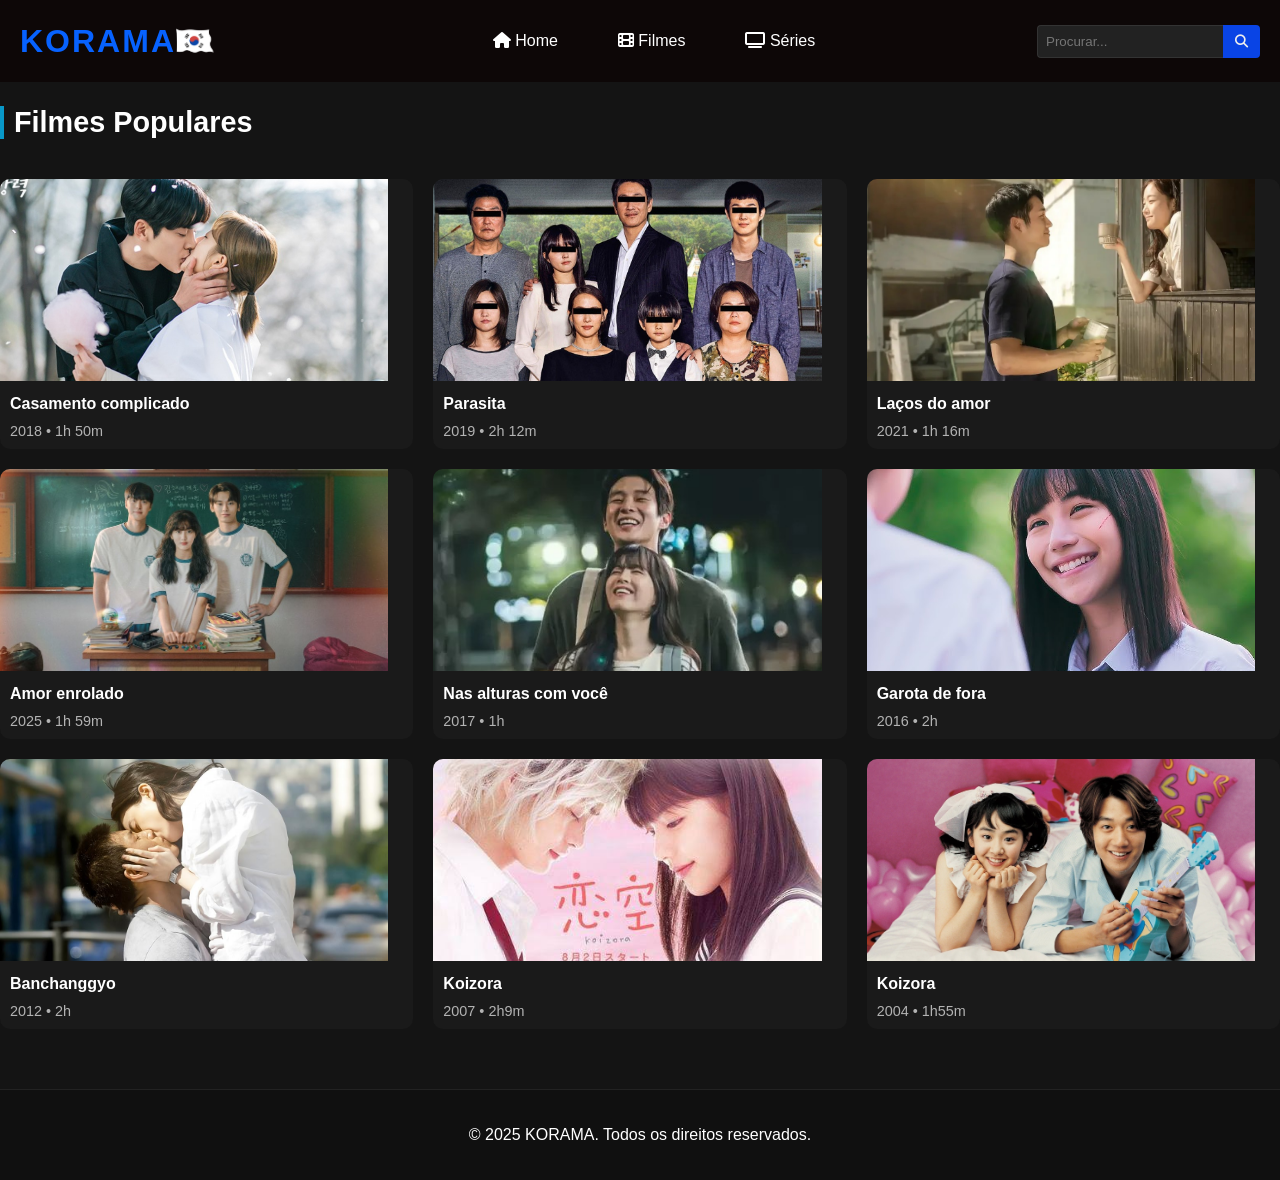
==== Streaming (ME)/filmes.html @ 6b12c861 "Add files via upload" ====
<!DOCTYPE html>
<html lang="pt-BR">
<head>
  <meta charset="UTF-8">
  <meta name="viewport" content="width=device-width, initial-scale=1.0">
  <title>korama</title>
  <link rel="stylesheet" href="filmes.css">

  <link rel="stylesheet" href="https://cdnjs.cloudflare.com/ajax/libs/font-awesome/6.4.0/css/all.min.css">
</head>
<body>

  <header>
  
  <div class="coreia">
    <a href="index.html" class="korama"><h1>KORAMA</h1></a>
    <img src="./coreia.png" alt="Bandeira da Coreia do Sul" >
  </div>
  
  <nav>
    <ul>
      <li><a href="index.html"><i class="fas fa-home"></i> Home</a></li>
      <li><a href="./filmes.html"><i class="fas fa-film"></i> Filmes</a></li>
      <li><a href="./serie.html"><i class="fas fa-tv"></i> Séries</a></li>
    </ul>
  </nav>
  <div class="search-box">
    <input type="text" placeholder="Procurar...">
    <button><i class="fas fa-search"></i></button>
  </div>
</header>
</body>
</html>

  <!-- Seção de Filmes -->
    <section class="movies-section">
      <h2>Filmes Populares</h2>
      <div class="cards">
        <!-- Cartão de Filme -->
         <div class="card">
        <span class="rank"></span>
        <img src="./dorama7.jpeg" alt="Casamento complicado">
        <h3>Casamento complicado</h3>
        <p>2018 • 1h 50m</p>
        </div>

        <div class="card">
        <span class="rank"></span>
        <img src="./dorama8.jpeg" alt="Parasita">
        <h3>Parasita</h3>
        <p>2019 • 2h 12m</p>
        </div>

        <div class="card">
        <span class="rank"></span>
        <img src="./dorama9.jpeg" alt="Laços do amor">
        <h3>Laços do amor</h3>
        <p>2021 • 1h 16m</p>
        </div>

         <div class="card">
        <span class="rank"></span>
        <img src="./dorama10.jpeg" alt="Amor enrolado">
        <h3>Amor enrolado</h3>
        <p>2025 • 1h 59m</p>
        </div>

         <div class="card">
        <span class="rank"></span>
        <img src="./dorama11.jpeg" alt="Nas alturas com você">
        <h3>Nas alturas com você</h3>
        <p>2017 • 1h</p>
        </div>

        <div class="card">
        <span class="rank"></span>
        <img src="./dorama12.jpeg" alt="Garota de fora">
        <h3>Garota de fora</h3>
        <p>2016 • 2h</p>
        </div>

        <div class="card">
        <span class="rank"></span>
        <img src="./dorama19.jpg" alt="Banchanggyo">
        <h3>Banchanggyo</h3>
        <p>2012 • 2h</p>
        </div>

        <div class="card">
        <span class="rank"></span>
        <img src="./dorama20.jpeg" alt="Koizora">
        <h3>Koizora</h3>
        <p>2007 • 2h9m</p>
        </div>

        <div class="card">
        <span class="rank"></span>
        <img src="./dorama21.jpg" alt="Koizora">
        <h3>Koizora</h3>
        <p>2004 • 1h55m</p>
        </div>



      </div>
    </section>
        </div>
        <!-- Repita os cartões conforme necessário -->
      </div>
    </section>
  </main>

    <footer>
      <p>&copy; 2025 KORAMA. Todos os direitos reservados.</p>
    </footer>
</body>
</html>
---- Streaming (ME)/filmes.css ----
body {
    font-family: Arial, sans-serif;
    background-color: #141414;
    color: #fff;
    margin: 0;
    padding: 0;
}

/*coreia*/
img {
margin-left: -25px;

}

/* Logo */
.logo {
  font-size: 28px;
  font-weight: bold;
  color: rgb(0, 94, 255);
  letter-spacing: 2px;
}
/* cabeçalho */
header {
  display: flex;
  justify-content: space-between; /* separa logo, menu e search */
  align-items: center;
  padding: 1px 20px;
  background-color: #0d0707; /* estilo Netflix */
}

/* Menu */
nav ul {
  list-style: none;
  display: flex;
  gap: 60px;
}

/* Barra de pesquisa */
.search-box {
  display: flex;
  align-items: center;
}

/* cor dos icones*/
nav ul li a {
  text-decoration: none;
  color: white;
  gap: 1230px;
  font-size: 16px;
  transition: 0.7s;
 
}

.search-box {
    display: flex;
}

.search-box input {
    border: 1px solid #333;
    background-color: #222;
    color: #fff;
    padding: 8px;
    border-radius: 4px 0 0 4px;
    border-right: none;
}

.search-box button {
    background-color: #0944e5;
    border: none;
    color: #ededed;
    padding: 9px 12px;
    border-radius: 0 4px 4px 0;
    cursor: pointer;
}

main {
    padding: 20px 40px;
}

footer {
    text-align: center;
    padding: 20px;
    margin-top: 40px;
    border-top: 1px solid #222;
    background-color: #101010;
}

h2 {
    font-size: 1.8rem;
    border-left: 4px solid #0898c8;
    padding-left: 10px;
    margin-bottom: 20px;
}

.watch-button {
    background-color: #101322;
    border: none;
    color: white;
    padding: 10px 20px;
    font-size: 1rem;
    cursor: pointer;
    border-radius: 5px;
    transition: background-color 0.6s;
}



.ler-mais {
    color: #a1b0b3;
    font-size: 12px;
    cursor: pointer;
}

.coreia {
    display: flex;
    align-items: center;
   justify-content: flex-start;
}

.coreia img {
   width: 80px;
   height: 80px;
   object-fit: contain;
}

.korama {
    color: rgb(7, 98, 255);
    letter-spacing: 2px;
    text-decoration: none;
}

/* Container de cards */
.cards {
  display: grid;
  grid-template-columns: repeat(3, 1fr); /* 3 colunas */
  gap: 20px;
  padding: 20px 0;
}

/* Cada card */
.card {
    background: #1a1a1a;
  border-radius: 10px;
  overflow: hidden;
  position: relative;
  transition: transform 0.3s;
  width: 100%;
}
.card:hover {
  transform: scale(1.05);
}

.card img {
 width: 100%; /* Ajuste automático ao grid */
  height: 202px;
  object-fit: cover;
}


/* Títulos e textos */
.card h3 {
  font-size: 1rem;
  margin: 10px;
}

.card p {
  color: #b3b3b3;
  margin: 0 10px 10px;
  font-size: 0.9rem;
}

.ver-mais{
  background-color: #101736;
  border: none;
  color: white;
  padding: 10px 20px;
  font-size: 1rem;
  cursor: pointer;
  border-radius: 5px;
  
}
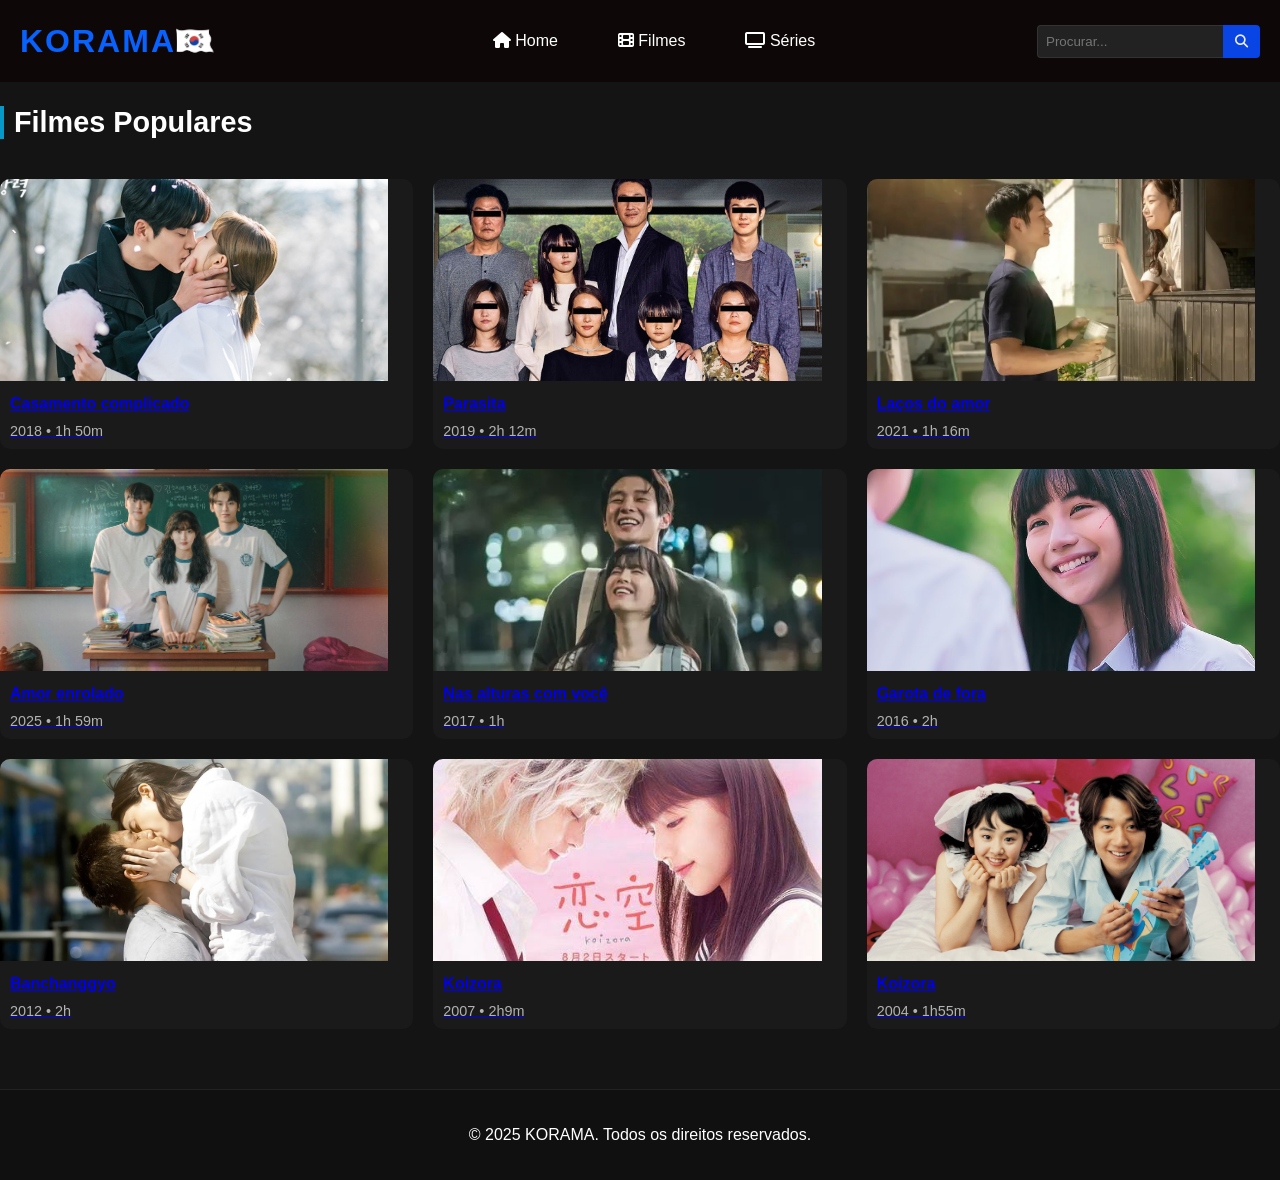
==== commit 6b01bd00: "Update filmes.html" ====
--- a/Streaming (ME)/filmes.html
+++ b/Streaming (ME)/filmes.html
@@ -21,7 +21,7 @@
     <ul>
       <li><a href="index.html"><i class="fas fa-home"></i> Home</a></li>
       <li><a href="./filmes.html"><i class="fas fa-film"></i> Filmes</a></li>
-      <li><a href="./serie.html"><i class="fas fa-tv"></i> Séries</a></li>
+      <li><a href="./series.html"><i class="fas fa-tv"></i> Séries</a></li>
     </ul>
   </nav>
   <div class="search-box">
@@ -36,76 +36,92 @@
     <section class="movies-section">
       <h2>Filmes Populares</h2>
       <div class="cards">
-        <!-- Cartão de Filme -->
-         <div class="card">
-        <span class="rank"></span>
-        <img src="./dorama7.jpeg" alt="Casamento complicado">
-        <h3>Casamento complicado</h3>
-        <p>2018 • 1h 50m</p>
-        </div>
+        <a href="serie-modelo.html" class="card-link">
+          <div class="card">
+            <span class="rank"></span>
+            <img src="./dorama7.jpeg" alt="Casamento complicado">
+            <h3>Casamento complicado</h3>
+            <p>2018 • 1h 50m</p>
+          </div>
+        </a>
+     
 
+<a href="serie-modelo.html" class="card-link">
         <div class="card">
         <span class="rank"></span>
         <img src="./dorama8.jpeg" alt="Parasita">
         <h3>Parasita</h3>
         <p>2019 • 2h 12m</p>
         </div>
+</a>
 
+<a href="serie-modelo.html" class="card-link">
         <div class="card">
         <span class="rank"></span>
         <img src="./dorama9.jpeg" alt="Laços do amor">
         <h3>Laços do amor</h3>
         <p>2021 • 1h 16m</p>
         </div>
+</a>
 
+<a href="serie-modelo.html" class="card-link">
          <div class="card">
         <span class="rank"></span>
         <img src="./dorama10.jpeg" alt="Amor enrolado">
         <h3>Amor enrolado</h3>
         <p>2025 • 1h 59m</p>
         </div>
+</a>
 
+<a href="serie-modelo.html" class="card-link">
          <div class="card">
         <span class="rank"></span>
         <img src="./dorama11.jpeg" alt="Nas alturas com você">
         <h3>Nas alturas com você</h3>
         <p>2017 • 1h</p>
         </div>
+</a>
 
+<a href="serie-modelo.html" class="card-link">
         <div class="card">
         <span class="rank"></span>
         <img src="./dorama12.jpeg" alt="Garota de fora">
         <h3>Garota de fora</h3>
         <p>2016 • 2h</p>
         </div>
+</a>
 
+<a href="serie-modelo.html" class="card-link">
         <div class="card">
         <span class="rank"></span>
         <img src="./dorama19.jpg" alt="Banchanggyo">
         <h3>Banchanggyo</h3>
         <p>2012 • 2h</p>
         </div>
+</a>
 
+<a href="serie-modelo.html" class="card-link">
         <div class="card">
         <span class="rank"></span>
         <img src="./dorama20.jpeg" alt="Koizora">
         <h3>Koizora</h3>
         <p>2007 • 2h9m</p>
         </div>
+</a>
 
+<a href="serie-modelo.html" class="card-link">
         <div class="card">
         <span class="rank"></span>
         <img src="./dorama21.jpg" alt="Koizora">
         <h3>Koizora</h3>
         <p>2004 • 1h55m</p>
         </div>
-
+</a>
 
 
       </div>
     </section>
         </div>
-        <!-- Repita os cartões conforme necessário -->
       </div>
     </section>
   </main>
@@ -114,4 +130,4 @@
       <p>&copy; 2025 KORAMA. Todos os direitos reservados.</p>
     </footer>
 </body>
-</html>+</html>
